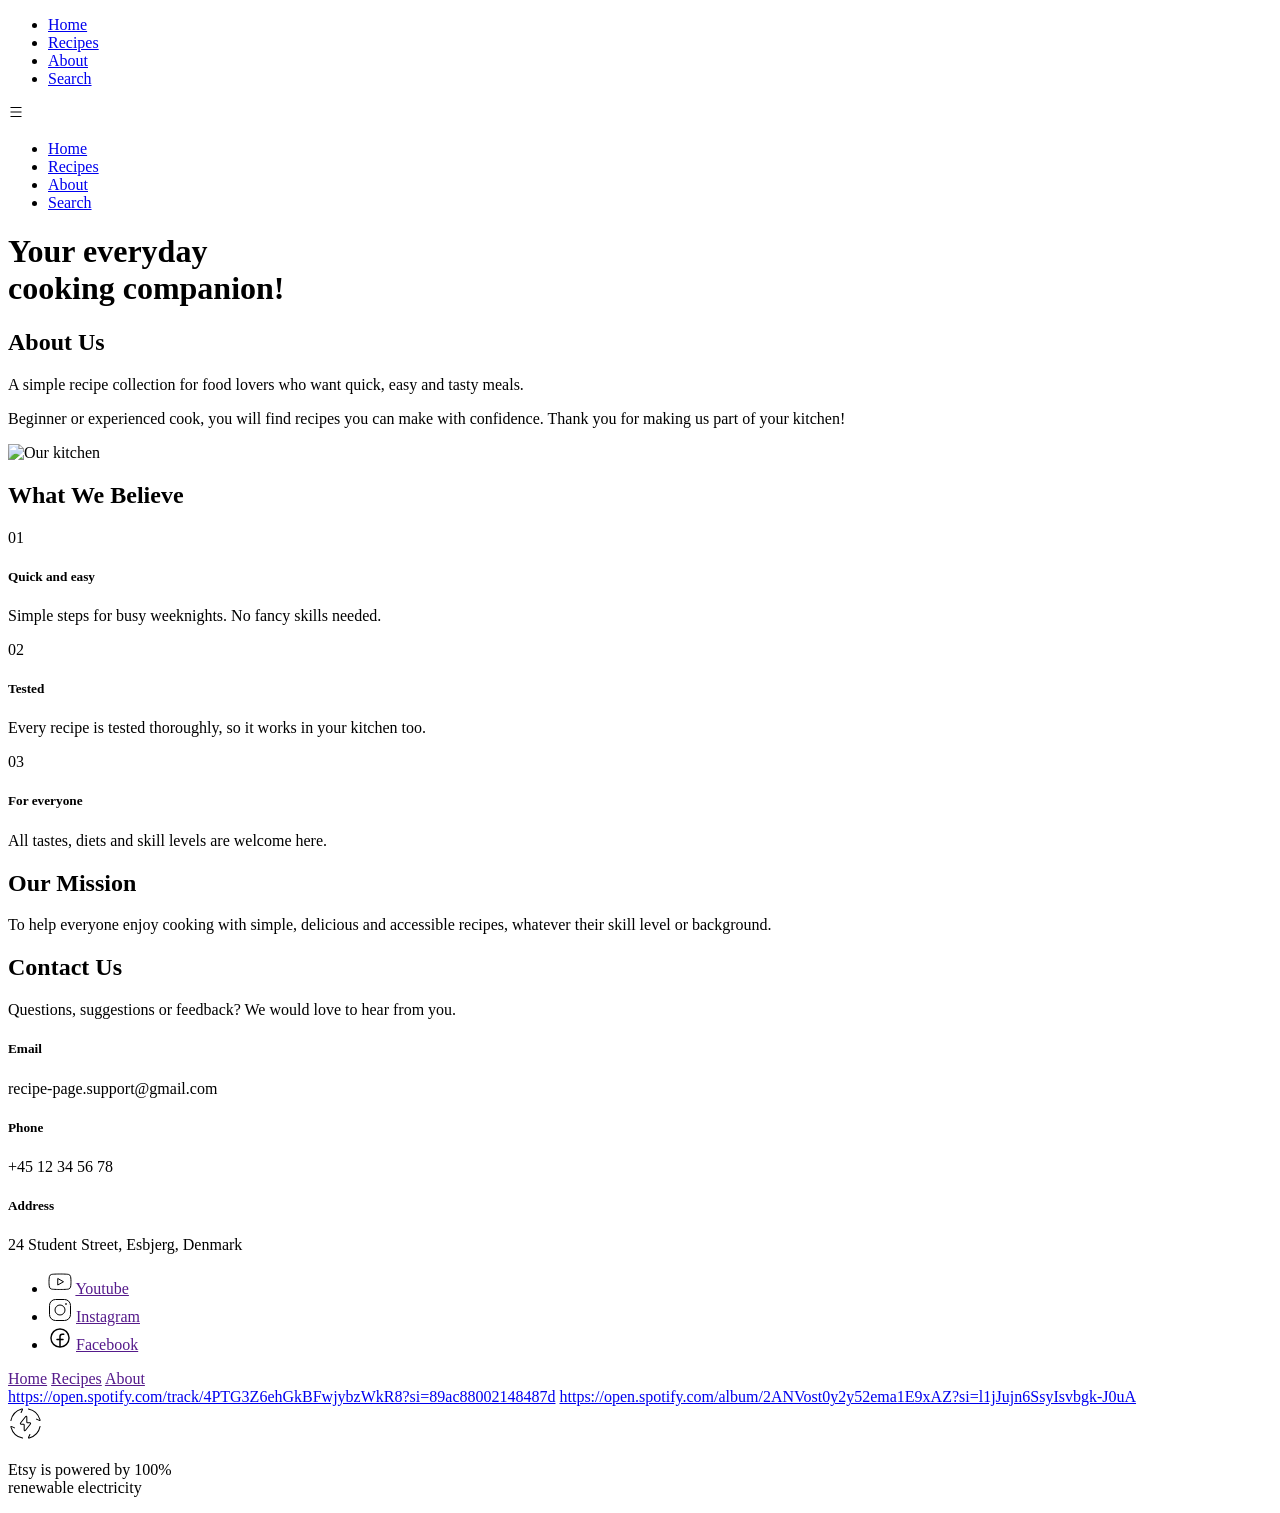
==== aboutpage.html @ 29577fdb "heeeeyy!" ====
<!DOCTYPE html>
<html lang="en">

<head>
    <meta charset="UTF-8">
    <meta name="viewport" content="width=device-width, initial-scale=1.0">
    <title>About Us</title>
    <link rel="stylesheet" href="css/style.css">
</head>

<body>
    <div class="container">

        <!-- Navigation -->
        <nav class="navigation">
            <div class="menu-container">
               <ul>
    <li><a href="index.html">Home</a></li>
    <li><a href="recipepage.html">Recipes</a></li>
    <li><a href="aboutpage.html">About</a></li>
    <li><a href="searchpage.html">Search</a></li>
               </ul>
            </div>

             <!--Navigation mobile-->
            <div class="hamburger_menu">
                <span><svg xmlns="http://www.w3.org/2000/svg" width="1em" height="1em" viewBox="0 0 512 512">
                        <path d="M0 0h512v512H0z" fill="none" />
                        <path fill="currentColor" d="M80 96h352v32H80zm0 144h352v32H80zm0 144h352v32H80z" />
                    </svg>
                </span>
            </div>
        </nav>

        <!--Navigation mobile-->
        <div class="mobile_menu">
            <ul>
                <li><a href="index.html">Home</a></li>
                <li><a href="recipepage.html">Recipes</a></li>
                <li><a href="aboutpage.html">About</a></li>
                <li><a href="searchpage.html">Search</a></li>
            </ul>
        </div>

        <!-- Header area -->
        <header class="header">
            <div class="header_container">
                <h1>Your <span>everyday<br>
                        cooking</span> companion!
                </h1>
            </div>
        </header>

        <!-- About Us area -->
        <section class="about_us">
            <div class="about_us_container">
                <h1>About Us</h1>
                <div class="about_us_content">
                    <div class="about_us_text">
                        <p>A simple recipe collection for food lovers who want quick, easy and tasty meals.</p>
                        <p>Beginner or experienced cook, you will find recipes you can make with confidence. Thank
                            you for making us part of your kitchen!</p>
                    </div>
                    <div class="about_us_image">
                        <img src="http://picsum.photos/600/400" alt="Our kitchen">
                    </div>
                </div>
            </div>
        </section>

        <!-- Values area -->
        <section class="values">
            <div class="values_container">
                <h1>What We Believe</h1>
                <div class="values_content">
                    <div class="values_content_block">
                        <span>01</span>
                        <h5>Quick and easy</h5>
                        <p>Simple steps for busy weeknights. No fancy skills needed.</p>
                    </div>
                    <div class="values_content_block">
                        <span>02</span>
                        <h5>Tested</h5>
                        <p>Every recipe is tested thoroughly, so it works in your kitchen too.</p>
                    </div>
                    <div class="values_content_block">
                        <span>03</span>
                        <h5>For everyone</h5>
                        <p>All tastes, diets and skill levels are welcome here.</p>
                    </div>
                </div>
            </div>
        </section>

        <!-- Mission area -->
        <section class="mission">
            <div class="mission_container">
                <h1>Our Mission</h1>
                <p>To help everyone enjoy cooking with simple, delicious and accessible recipes, whatever their
                    skill level or background.</p>
            </div>
        </section>

        <!-- Contact area -->
        <section class="contact">
            <div class="contact_container">
                <h1>Contact Us</h1>
                <p>Questions, suggestions or feedback? We would love to hear from you.</p>
                <div class="contact_details">
                    <div class="contact_details_block">
                        <h5>Email</h5>
                        <p>recipe-page.support@gmail.com</p>
                    </div>
                    <div class="contact_details_block">
                        <h5>Phone</h5>
                        <p>+45 12 34 56 78</p>
                    </div>
                    <div class="contact_details_block">
                        <h5>Address</h5>
                        <p>24 Student Street, Esbjerg, Denmark</p>
                    </div>
                </div>
            </div>
        </section>

        <!-- Footer Area -->
        <footer class="footer">
            <div class="footer_block">
                <div class="footer_block_left">
                    <ul class="footer_block_left_links">
                        <li>
                            <svg xmlns="http://www.w3.org/2000/svg" width="24" height="24" viewBox="0 0 24 24">
                                <path fill="none" stroke="currentColor" stroke-linejoin="round" stroke-miterlimit="10"
                                    stroke-width="1"
                                    d="M22.54 6.42a2.77 2.77 0 0 0-1.945-1.957C18.88 4 12 4 12 4s-6.88 0-8.595.463A2.77 2.77 0 0 0 1.46 6.42C1 8.148 1 11.75 1 11.75s0 3.602.46 5.33a2.77 2.77 0 0 0 1.945 1.958C5.121 19.5 12 19.5 12 19.5s6.88 0 8.595-.462a2.77 2.77 0 0 0 1.945-1.958c.46-1.726.46-5.33.46-5.33s0-3.602-.46-5.33ZM9.75 15.021V8.48l5.75 3.271z" />
                            </svg>
                            <a href="">Youtube</a>
                        </li>
                        <li>
                            <svg xmlns="http://www.w3.org/2000/svg" width="24" height="24" viewBox="0 0 24 24">
                                <g fill="none" stroke="currentColor" stroke-width="1">
                                    <path stroke-linejoin="round"
                                        d="M18 6.5a.5.5 0 0 1 0-1m0 1a.5.5 0 0 0 0-1M7 12a5 5 0 1 0 10 0a5 5 0 1 0-10 0" />
                                    <path
                                        d="M16.5 1.5h-9a6 6 0 0 0-6 6v9a6 6 0 0 0 6 6h9a6 6 0 0 0 6-6v-9a6 6 0 0 0-6-6Z" />
                                </g>
                            </svg>
                            <a href="">Instagram</a>
                        </li>
                        <li>
                            <svg xmlns="http://www.w3.org/2000/svg" width="24" height="24" viewBox="0 0 256 256">
                                <path fill="currentColor"
                                    d="M128 24a104 104 0 1 0 104 104A104.11 104.11 0 0 0 128 24m8 191.63V152h24a8 8 0 0 0 0-16h-24v-24a16 16 0 0 1 16-16h16a8 8 0 0 0 0-16h-16a32 32 0 0 0-32 32v24H96a8 8 0 0 0 0 16h24v63.63a88 88 0 1 1 16 0" />
                            </svg>
                            <a href="">Facebook</a>
                        </li>
                    </ul>
                </div>
                <div class="footer_block_middle">
                    <a href="">Home</a>
                    <a href="">Recipes</a>
                    <a href="">About</a>
                </div>
                <div class="footer_block_right">
                    <div class="footer_block_right_links">
                        <a
                            href="https://open.spotify.com/track/4PTG3Z6ehGkBFwjybzWkR8?si=89ac88002148487d">https://open.spotify.com/track/4PTG3Z6ehGkBFwjybzWkR8?si=89ac88002148487d</a>
                        <a
                            href="https://open.spotify.com/album/2ANVost0y2y52ema1E9xAZ?si=l1jJujn6SsyIsvbgk-J0uA">https://open.spotify.com/album/2ANVost0y2y52ema1E9xAZ?si=l1jJujn6SsyIsvbgk-J0uA</a>
                    </div>
                    <div class="footer_block_right_bottom">
                        <svg xmlns="http://www.w3.org/2000/svg" width="35" height="35" viewBox="0 0 24 24">
                            <g fill="none" stroke="currentColor" stroke-linecap="round" stroke-width="0.7">
                                <path
                                    d="M2 10c.78-3.816 3.67-6.87 7.406-7.91c.314-.087.47-.131.555-.038c.085.094.022.248-.102.558L9 4.5M14 2c3.816.78 6.87 3.67 7.91 7.406c.087.314.131.47.038.555c-.094.085-.248.022-.558-.102L19.5 9m2.5 5c-.78 3.816-3.67 6.87-7.406 7.91c-.314.087-.47.131-.555.038c-.085-.094-.022-.248.102-.558L15 19.5M10 22c-3.816-.78-6.87-3.67-7.91-7.406c-.087-.314-.131-.47-.038-.555c.094-.085.248-.022.558.102L4.5 15" />
                                <path stroke-linejoin="round"
                                    d="m8.613 11.665l3.499-4.492c.274-.351.787-.132.787.336v3.476c0 .28.2.508.449.508h1.702c.386 0 .592.514.337.842l-3.499 4.492c-.274.351-.787.132-.787-.336v-3.476c0-.28-.2-.508-.449-.508H8.95c-.386 0-.593-.514-.337-.842" />
                            </g>
                        </svg>
                        <p>Etsy is powered by 100% <br>
                            renewable electricity</p>
                    </div>
                </div>
            </div>
        </footer>
        <script src="js/app.js"></script>
    </div>
</body>

</html>
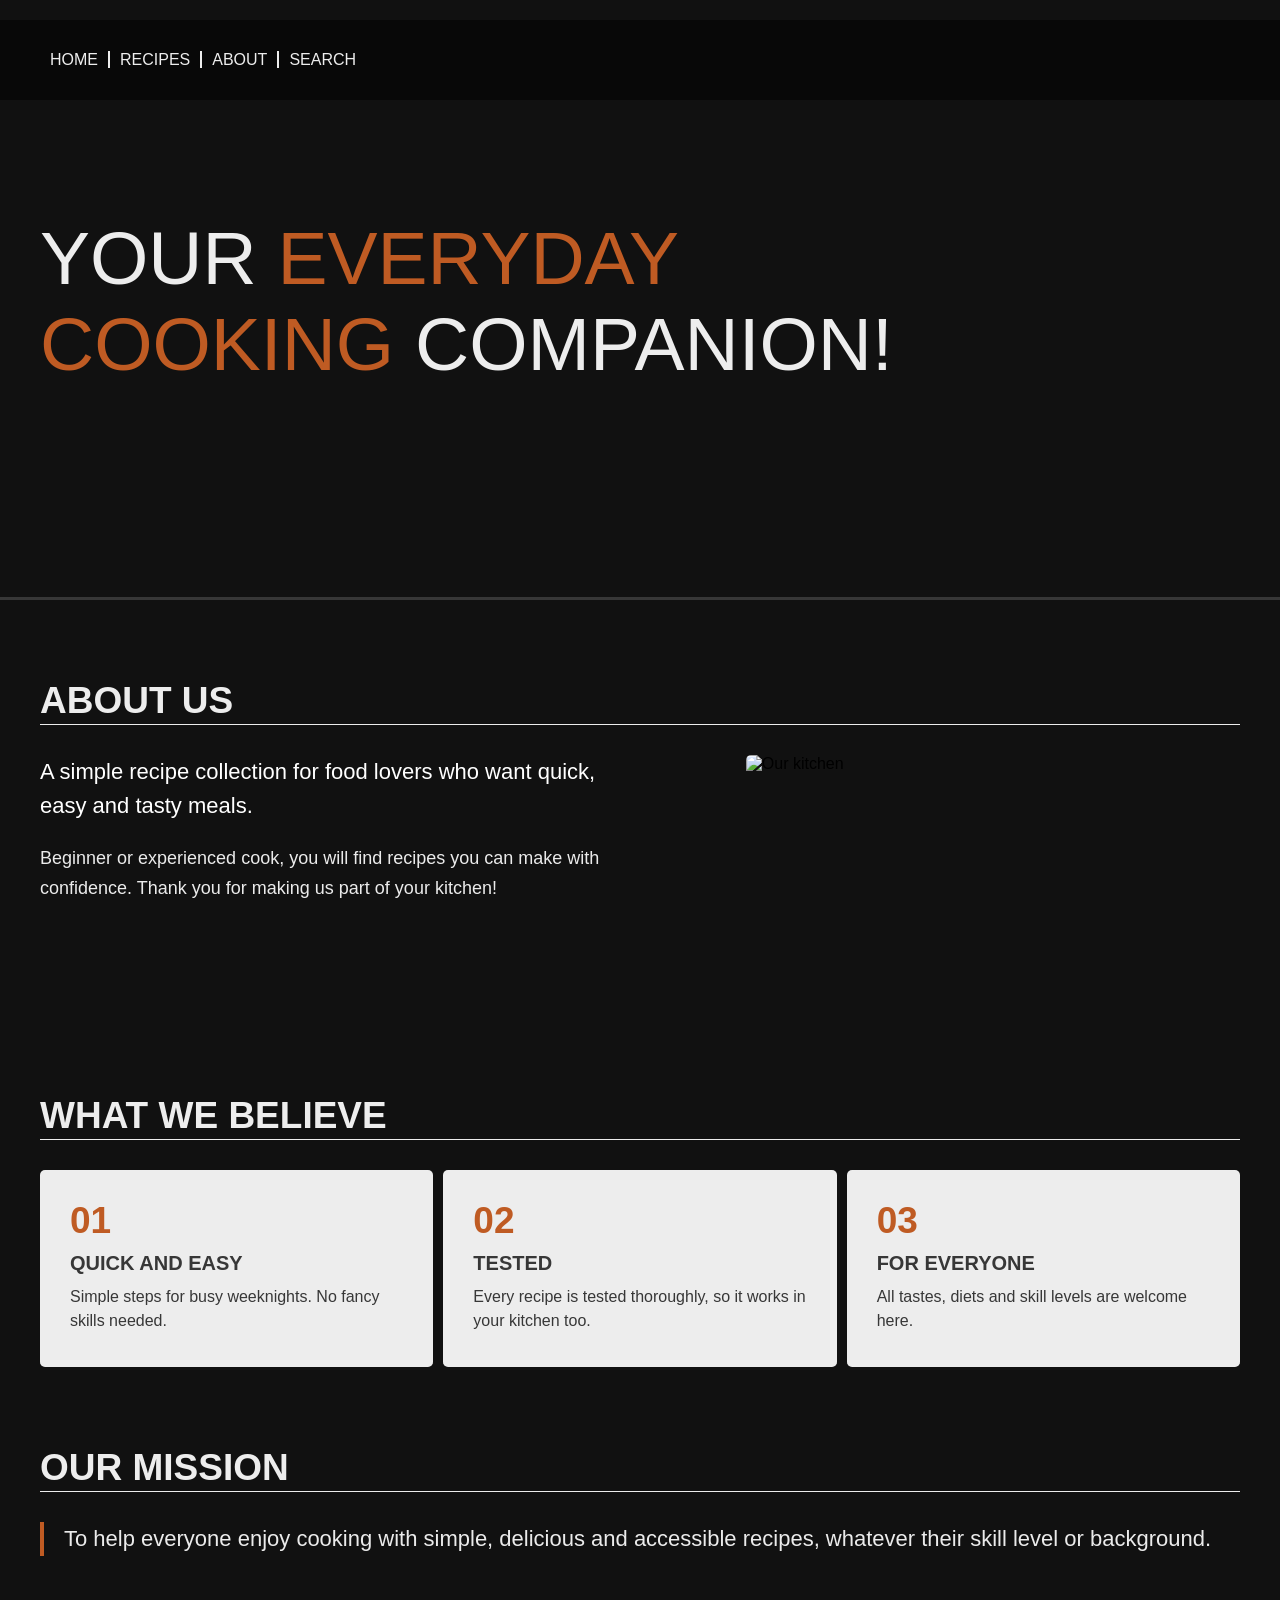
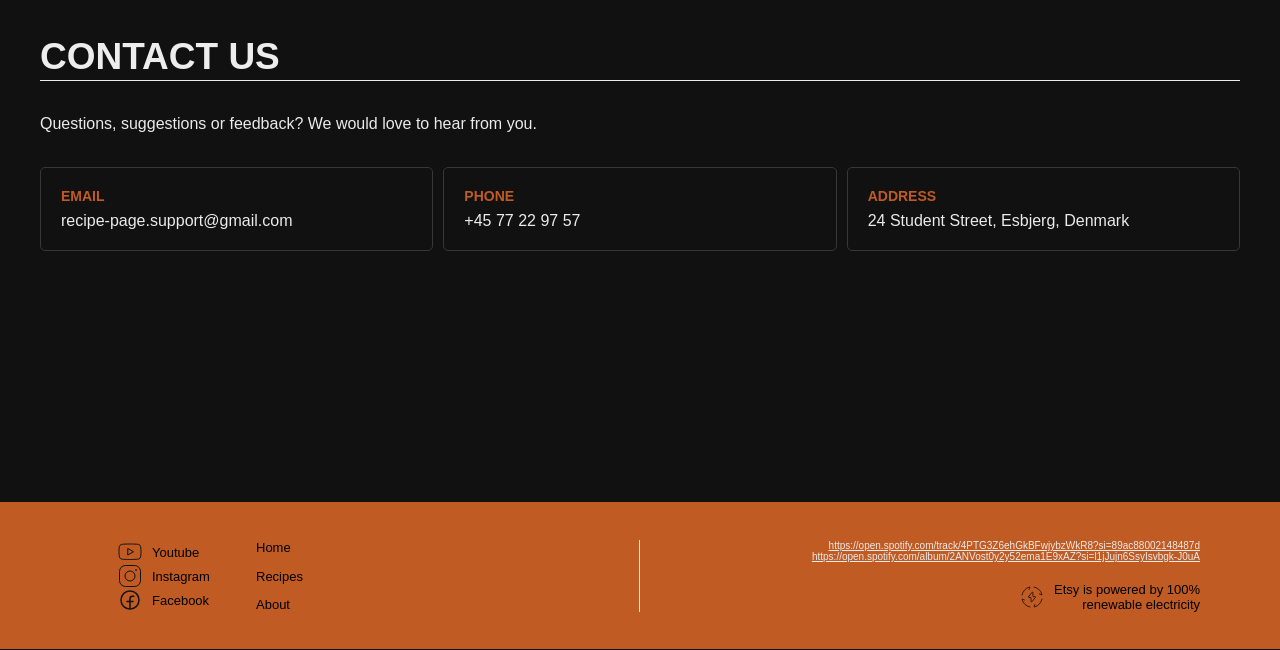
==== commit 9e920dc9: "new" ====
--- a/aboutpage.html
+++ b/aboutpage.html
@@ -113,7 +113,7 @@
                     </div>
                     <div class="contact_details_block">
                         <h5>Phone</h5>
-                        <p>+45 12 34 56 78</p>
+                        <p>+45 77 22 97 57</p>
                     </div>
                     <div class="contact_details_block">
                         <h5>Address</h5>
--- a/css/style.css
+++ b/css/style.css
@@ -0,0 +1,1696 @@
+:root {
+    /* Dimension */
+    --width-full: 100%;
+    --width-12col: 1200px;
+
+
+    /* Grid settings */
+    --grid-gap: 10px;
+    --padding-default: 20px;
+
+    /* Colors */
+    --background-color-navigation: #00000085;
+    --background-color-light: #ededed;
+    --background-color-dark-bg: #111111;
+    --primary-color: #bf5b23;
+    --color-white: #ffffff;
+    --color_black: #373737;
+    --color-light: #ebebeb;
+    --color-grey: #ffffffb3;
+
+    /* Color swatches */
+    --category-seafood: #3e30e2;
+    --category-chicken: #249c8e;
+    --category-meats: #d09189;
+    --category-veg: #298f3f;
+    --category-dessert: #9374eb;
+    --category-misc: #9a951e;
+    --category-pasta: #bf5b23;
+}
+
+* {
+    margin: 0;
+    padding: 0;
+    box-sizing: border-box;
+    /* Makes padding and border part of the total width and height*/
+}
+
+body,
+html {
+    width: var(--width-full);
+    font-family: "Roboto", sans-serif;
+    position: relative;
+    background-color: var(--background-color-dark-bg);
+}
+
+.navigation,
+.hero,
+.image_section,
+.footer {
+    width: var(--width-full);
+}
+
+.todays_recipes,
+.categories,
+.content_area {
+    width: var(--width-12col);
+}
+
+.container {
+    display: grid;
+    grid-template-rows: auto;
+    gap: var(--grid-gap);
+    width: var(--width-full);
+}
+
+.hamburger_menu {
+  display: none;
+}
+
+.mobile_menu {
+  display: none;
+}
+
+.navigation {
+  width: var(--width-full);
+  height: 80px;
+  background-color: var(--background-color-navigation);
+  padding: 20px;
+  display: flex;
+  justify-content: center; 
+  align-items: center; 
+  z-index: 10;
+  position: fixed;
+  top: 20px;
+  left: 0;
+  text-transform: uppercase;
+}
+
+.navigation.fixed {
+position: fixed;
+top: 20px;
+width: 100%;
+z-index: 1000;
+}
+
+.menu-container {
+  width: var(--width-12col);
+}
+
+.menu-container ul {
+  display: flex;
+}
+
+.menu-container ul li {
+  list-style: none;
+}
+
+.menu-container a {
+  color: var(--background-color-light);
+  text-decoration: none;
+  padding: 0 10px;
+  border-right: 2px solid var(--background-color-light);
+}
+
+.menu-container li:last-child a {
+  border: none;
+}
+
+.menu-container a:hover {
+  color: var(--primary-color);
+}
+
+.menu-container a.clicked,
+.mobile_menu a.clicked {
+    color: var(--primary-color);
+}
+
+.hero {
+    background-image: url("http://picsum.photos/300/175");
+    min-height: 680px;
+    height: auto;
+    background-size: cover;
+    background-position: center center;
+    display: flex;
+    justify-content: center;
+    position: relative;
+    color: var(--background-color-light);
+    margin: 0;
+    border-bottom: 3px var(--color_black) solid;
+}
+
+.hero_container {
+    display: grid;
+    grid-template-columns: repeat(12, 1fr);
+    grid-template-rows: auto auto auto;
+    gap: var(--grid-gap);
+    width: var(--width-12col);
+    height: 100%;
+}
+
+.hero_text {
+    grid-column: 1 / 5;
+    grid-row: 1;
+    margin: 200px 0 0 0;
+}
+
+/*Redundant - DRY [Don't Repeat Yourself]*/
+
+.hero_text h1 {
+    padding: 0;
+    margin: 15px 0;
+    font-size: 32px;
+    text-transform: uppercase;
+    font-weight: 400;
+}
+
+.first_text {
+    font-weight: 100;
+}
+
+.second_line {
+    font-weight: 900;
+    font-size: 37px;
+}
+
+.hero_text p {
+    font-size: 12px;
+}
+
+.search_box {
+    grid-column: 2 / 5;
+    grid-row: 2;
+    margin: 60px 0 0 0;
+}
+
+.mdi-light--magnify {
+    position: absolute;
+    width: 20px;
+    height: 20px;
+    --svg: url("data:image/svg+xml,%3Csvg xmlns='http://www.w3.org/2000/svg' viewBox='0 0 24 24'%3E%3Cpath fill='%23000' d='M9.5 4a6.5 6.5 0 0 1 6.5 6.5c0 1.62-.59 3.1-1.57 4.23l5.65 5.65l-.71.71l-5.65-5.65A6.47 6.47 0 0 1 9.5 17A6.5 6.5 0 0 1 3 10.5A6.5 6.5 0 0 1 9.5 4m0 1A5.5 5.5 0 0 0 4 10.5A5.5 5.5 0 0 0 9.5 16a5.5 5.5 0 0 0 5.5-5.5A5.5 5.5 0 0 0 9.5 5'/%3E%3C/svg%3E");
+    background-color: currentColor;
+    -webkit-mask-image: var(--svg);
+    mask-image: var(--svg);
+    -webkit-mask-repeat: no-repeat;
+    mask-repeat: no-repeat;
+    -webkit-mask-size: 100% 100%;
+    mask-size: 100% 100%;
+    margin: 7px 0 0 10px;
+}
+
+.search_input {
+    background-color: transparent;
+    padding: 10px 20px 10px 40px;
+    border: 1px solid var(--background-color-light);
+    border-radius: 5px;
+    outline: none;
+    color: var(--background-color-light);
+    margin: 0 0 10px 0;
+}
+
+.search_input::placeholder {
+    color: var(--background-color-light);
+}
+
+/* Today's Recipe area start */
+.todays_recipes {
+    width: var(--width-12col);
+    height: fit-content;
+    display: grid;
+    grid-template-columns: 1;
+    grid-template-rows: 130px auto;
+    gap: var(--grid-gap);
+    box-sizing: border-box;
+    margin: 0 auto;
+}
+
+.todays_recipes_headline {
+    width: 100%;
+    color: var(--background-color-light);
+    height: 45px;
+    border-bottom: 1px solid var(--background-color-light);
+    margin: 70px 0 0 0;
+    font-size: 37px;
+    text-transform: uppercase;
+    font-weight: 900;
+}
+
+.todays_recipes_content_block_image img {
+    height: 200px;
+    width: 100%;
+    object-fit: cover;
+    background-size: cover;
+    background-position: center;
+    border-radius: 5px 5px 0 0;
+}
+
+.todays_recipes_content {
+    display: grid;
+    grid-template-columns: repeat(4, 1fr);
+    gap: var(--grid-gap);
+    box-sizing: border-box;
+    width: var(--width-12col);
+    margin: 0 auto;
+}
+
+.todays_recipes_content_block {
+    background-color: var(--background-color-light);
+    border-radius: 5px;
+    /* position: relative; */
+}
+
+.todays_recipes_content_block_text {
+    padding: 20px;
+    color: var(--color_black);
+    display: flex;
+    flex-direction: column;
+    justify-content: space-between;
+    flex: 1;
+}
+
+.todays_recipes_content_block_text h5 {
+    font-size: 20px;
+    font-weight: 700;
+    margin: 0 0 10px 0;
+    text-transform: uppercase;
+}
+
+.todays_recipes_content_block_text p {
+    font-size: 16px;
+}
+
+.todays_recipes_content_block_bottom_area {
+    display: flex;
+    justify-content: space-between;
+    margin: 20px 0 0 0;
+}
+
+.todays_recipes_content_block_bottom_area_left {
+    display: flex;
+    flex-direction: column;
+    justify-content: space-between;
+    padding: 0 0 0 10px;
+}
+
+.todays_recipes_content_block_bottom_area_left p {
+    font-size: 12px;
+    font-weight: 300;
+    text-transform: uppercase;
+}
+
+.todays_recipes_content_block_bottom_area_left p:last-child {
+    font-weight: 800;
+}
+
+.todays_recipes_content_block_bottom_area_right_button button {
+    background-color: var(--color_black);
+    border: 1px solid var(--color-grey);
+    border-radius: 5px;
+    font-size: 14px;
+    font-weight: 700;
+    padding: 6px 12px;
+}
+
+.todays_recipes_content_block_bottom_area_right_button button a {
+    color: var(--color-white);
+    text-decoration: none;
+    text-transform: uppercase;
+    font-size: 12px;
+    font-weight: 400;
+}
+
+/* Category Selection Area */
+.category_selection {
+    width: var(--width-12col);
+    height: fit-content;
+    display: grid;
+    grid-template-columns: 1;
+    grid-template-rows: 130px auto;
+    gap: var(--grid-gap);
+    box-sizing: border-box;
+    margin: 0 auto;
+}
+
+.category_selection_headline {
+    width: 100%;
+    color: var(--background-color-light);
+    height: 45px;
+    border-bottom: 1px solid var(--background-color-light);
+    margin: 70px 0 0 0;
+    font-size: 37px;
+    text-transform: uppercase;
+    font-weight: 900;
+}
+
+.category_selection_content {
+    display: flex;
+    height: fit-content;
+    width: var(--width-12col);
+    justify-content: space-evenly;
+    align-items: center;
+    background-color: var(--background-color-light);
+    border-radius: 5px;
+    text-align: center;
+}
+
+.category_selection_content_block {
+    display: flex;
+    flex-direction: column;
+    justify-content: center;
+    align-items: center;
+    margin: 14.5px 0 14.5px 0;
+}
+
+.category_selection_content_block h4 {
+    text-transform: uppercase;
+    font-size: 16px;
+    padding-top: 5px;
+}
+
+/* Data-Category Colors Start */
+div[data-category="seafood"],
+.serp_item h3[data-category="seafood"] {
+    border-left: 1px solid var(--category-seafood);
+}
+
+p[data-category="seafood"],
+span[data-category="seafood"] {
+    color: var(--category-seafood);
+}
+
+h3[data-category="seafood"] {
+    color: var(--category-seafood);
+}
+
+div[data-category="chicken"],
+.serp_item h3[data-category="chicken"] {
+    border-left: 1px solid var(--category-chicken);
+}
+
+p[data-category="chicken"],
+span[data-category="chicken"] {
+    color: var(--category-chicken);
+}
+
+div[data-category="dessert"] {
+    border-left: 1px solid var(--category-dessert);
+}
+
+p[data-category="dessert"] {
+    color: var(--category-dessert);
+}
+
+div[data-category="beef/pork"] {
+    border-left: 1px solid var(--category-meats);
+}
+
+p[data-category="beef/pork"] {
+    color: var(--category-meats);
+}
+
+div[data-category="vegetarian-section"] {
+    color: var(--category-veg);
+}
+
+div[data-category="seafood-section"] {
+    color: var(--category-seafood);
+}
+
+div[data-category="pastas-section"] {
+    color: var(--category-pasta);
+}
+
+div[data-category="chicken-section"] {
+    color: var(--category-chicken);
+}
+
+div[data-category="snacks-section"] {
+    color: var(--category-misc);
+}
+
+div[data-category="beef/pork-section"] {
+    color: var(--category-meats);
+}
+
+div[data-category="dessert-section"] {
+    color: var(--category-dessert);
+}
+
+/* Data-Category Colors End */
+
+.image_section {
+    background-image: url("http://picsum.photos/300/175");
+    min-height: 600px;
+    height: auto;
+    background-size: cover;
+    background-position: center center;
+    display: flex;
+    justify-content: flex-end;
+    position: relative;
+    align-items: center;
+    margin: 168px auto 97px auto;
+    padding: 0 100px 0 0;
+    clip-path: polygon(0 0, 100% 20%, 100% 100%, 0% 100%);
+}
+
+.image_container {
+    background-color: var(--background-color-light);
+    width: 350px;
+    height: 190px;
+    border-radius: 5px;
+}
+
+.image_container_text h5 {
+    justify-content: space-between;
+    padding: 30px 30px 11px 30px;
+    font-size: 16px;
+    font-weight: 700;
+    color: var(--color_black);
+}
+
+.image_container_text h3 {
+    justify-content: space-between;
+    padding: 0 30px;
+    font-size: 22px;
+    font-weight: 700;
+    text-transform: uppercase;
+    color: var(--primary-color);
+}
+
+.image_container_text p {
+    justify-content: space-between;
+    padding: 14px 30px 0 30px;
+    font-size: 16px;
+    font-weight: 400;
+    color: var(--color_black);
+}
+
+.content_area {
+    width: var(--width-12col);
+    height: fit-content;
+    display: grid;
+    grid-template-columns: 1;
+    grid-template-rows: 130px auto;
+    gap: var(--grid-gap);
+    box-sizing: border-box;
+    margin: 0 auto;
+}
+
+.content_area_img img {
+    object-fit: cover;
+    display: block;
+}
+
+.content_area_headline {
+    width: var(--width-12col);
+    color: var(--background-color-light);
+    height: 45px;
+    border-bottom: 1px solid var(--background-color-light);
+    margin: 70px 0 0 0;
+    font-size: 37px;
+    text-transform: uppercase;
+    font-weight: 900;
+}
+
+.content_area_blocks {
+    display: flex;
+    width: 100%;
+    flex-wrap: wrap;
+}
+
+.content_area_block {
+    display: flex;
+    justify-content: center;
+    flex-direction: column;
+    background-color: var(--background-color-light);
+    height: 380px;
+    width: 50%;
+}
+
+.content_area_text {
+    padding: 70px;
+}
+
+.content_area_text h5 {
+    border-left: 1px var(--primary-color);
+    font-size: 16px;
+    font-weight: 700;
+    margin-bottom: 11px;
+}
+
+.content_area_text p {
+    font-size: 14px;
+    font-weight: 200px;
+    line-height: 20px;
+    margin-bottom: 11px;
+    line-break: strict;
+}
+
+.content_area_text h2 {
+    font-size: 22px;
+    font-weight: 900px;
+    margin-bottom: 14px;
+    text-transform: uppercase;
+    color: var(--primary-color);
+}
+
+.content_area_button button {
+    background-color: var(--color_black);
+    border: 1px solid var(--color-grey);
+    border-radius: 5px;
+    font-size: 14px;
+    font-weight: 700;
+    padding: 6px 12px;
+    margin-top: 10px;
+}
+
+.content_area_button button a {
+    color: var(--color-white);
+    text-decoration: none;
+    text-transform: uppercase;
+    font-size: 12px;
+    font-weight: 400;
+}
+
+.footer {
+    height: 147px;
+    width: 100%;
+    background-color: var(--primary-color);
+    margin-top: 241px;
+}
+
+.footer_block {
+    display: grid;
+    grid-template-columns: 20% 30% 50%;
+}
+
+.footer_block_left {
+    font-size: 13px;
+    margin: 38px;
+    padding: 0 0 0 80px;
+}
+
+.footer_block_left_links {
+    display: flex;
+    flex-direction: column;
+}
+
+.footer_block_left_links li {
+    display: flex;
+    align-items: center;
+    list-style-type: none;
+}
+
+.footer_block_left svg {
+    height: 24px;
+    width: 24px;
+    color: var(--background-color-dark-bg);
+}
+
+.footer_block_left_links li a {
+    font-size: 13px;
+    padding-left: 10px;
+    text-decoration: none;
+    color: var(--color_dark);
+}
+
+.footer_block_middle {
+    display: flex;
+    flex-direction: column;
+    justify-content: space-between;
+    margin-top: 38px;
+    height: 72px;
+    border-right: 1px solid var(--color-light);
+}
+
+.footer_block_middle a {
+    font-size: 13px;
+    text-decoration: none;
+    color: var(--color_dark);
+}
+
+.footer_block_right {
+    display: flex;
+    flex-direction: column;
+    align-items: flex-end;
+    padding: 38px 80px 0 0;
+}
+
+.footer_block_right_links {
+    display: flex;
+    flex-direction: column;
+    align-items: flex-end;
+}
+
+.footer_block_right_links a {
+    color: var(--color-light);
+    font-size: 10px;
+}
+
+.footer_block_right_bottom svg {
+    height: 24px;
+    width: 24px;
+    margin-right: 10px;
+}
+
+.footer_block_right_bottom {
+    color: var(--color_dark);
+    font-size: 13px;
+    display: flex;
+    flex-direction: row;
+    margin-top: 20px;
+    align-items: center;
+    text-align: right;
+}
+
+/* Recipe Page */
+.recipe_hero {
+    background-color: var(--background-color-dark-bg);
+    min-height: 600px;
+    height: auto;
+    background-size: cover;
+    background-position: center center;
+    display: flex;
+    justify-content: center;
+    position: relative;
+    color: var(--background-color-light);
+    margin: 0;
+}
+
+.recipe_hero_container {
+    display: grid;
+    grid-template-columns: repeat(12, 1fr);
+    grid-template-rows: auto auto auto;
+    gap: var(--grid-gap);
+    width: var(--width-12col);
+    height: 100%;
+}
+
+.recipe_hero_text {
+    grid-column: 1 / span 4;
+    grid-row: 1;
+    margin: 200px 0 0 0;
+}
+
+.recipe_hero_text p {
+    color: var(--primary-color);
+}
+
+.recipe_hero_text h1 {
+    padding: 0;
+    margin: 15px 0 15px 0;
+    font-size: 32px;
+    text-transform: uppercase;
+    font-weight: 400;
+}
+
+.recipe_hero_text h1 span {
+    font-weight: 900;
+    font-size: 37px;
+}
+
+.recipe_hero_container_tags {
+    display: flex;
+    justify-content: space-between;
+    grid-column: 1 / span 6;
+    grid-row: 2;
+    height: 24px;
+    margin-top: 67px;
+}
+
+.duration,
+.calories,
+.skill_level {
+    display: flex;
+    flex-direction: row;
+    align-items: center;
+    font-size: 16px;
+    color: var(--color-light);
+}
+
+.recipe_hero_container_tags svg {
+    height: 24px;
+    width: 24px;
+    color: var(--primary-color);
+    margin-right: 10px;
+}
+
+.recipe_hero_container_image {
+    width: 461px;
+    height: 446px;
+    grid-column: 9 / span 13;
+    grid-row: 1 / span 3;
+    margin-top: 200px;
+    margin-left: 20px;
+}
+
+.recipe_hero_container .recipe_hero_container_image img {
+    width: 461px;
+    height: 446px;
+    max-width: none;
+    object-fit: cover;
+    display: block;
+}
+
+.recipe_hero_container_ingredients {
+    display: grid;
+    grid-template-columns: repeat(2, 1fr);
+    grid-column: 1 / span 7;
+    grid-row: 3;
+    font-size: 14px;
+    color: var(--color-light);
+    line-height: 24px;
+}
+
+.recipe_hero_container_ingredients p {
+    font-size: 14px;
+    font-weight: 600;
+    text-transform: uppercase;
+    margin: 50px 0 10px 0;
+}
+
+.left_list {
+    padding-left: 15px;
+    display: flex;
+    flex-direction: column;
+    grid-column: 1 / span 3;
+    margin-right: 40px;
+}
+
+.right_list {
+    display: flex;
+    flex-direction: column;
+    grid-column: 4 / span 7;
+    margin-left: 15px;
+}
+
+.recipe_hero_container_buttons {
+    grid-row: 4;
+    grid-column: 1 / span 3;
+    margin-top: 30px;
+    height: 35px;
+    display: flex;
+}
+
+.print {
+    color: var(--color-light);
+    background-color: transparent;
+    border-radius: 5px;
+    font-size: 16px;
+    border-color: var(--color-light);
+    border-style: solid;
+    align-items: center;
+    display: flex;
+    justify-content: center;
+    padding: 10px 10px;
+    transition: 0.2s;
+}
+
+.fav {
+    color: var(--color-light);
+    background-color: transparent;
+    border-radius: 5px;
+    font-size: 16px;
+    margin-left: 10px;
+    border-color: var(--color-light);
+    border-style: solid;
+    align-items: center;
+    display: flex;
+    justify-content: center;
+    padding: 10px 10px;
+    transition: 0.2s;
+}
+
+.print:hover,
+.fav:hover {
+    color: var(--primary-color);
+}
+
+.recipe_hero_container_buttons svg {
+    height: 28px;
+    width: 28px;
+}
+
+.recipe_instructions {
+    width: var(--width-12col);
+    height: fit-content;
+    display: grid;
+    grid-template-rows: 130px auto;
+    gap: var(--grid-gap);
+    box-sizing: border-box;
+    margin: 0 auto;
+}
+
+.recipe_instructions_headline {
+    width: 100%;
+    color: var(--background-color-light);
+    height: 45px;
+    border-bottom: 1px solid var(--background-color-light);
+    margin: 70px 0 0 0;
+    font-size: 37px;
+    text-transform: uppercase;
+    font-weight: 900;
+}
+
+.recipe_instructions_content {
+    display: grid;
+    grid-template-columns: 65% 10% 25%;
+    margin-top: 20px;
+}
+
+.recipe_instructions_steps {
+    color: var(--color-light);
+    font-size: 14px;
+    line-height: 26px;
+    margin-left: 15px;
+}
+
+.recipe_instructions_steps li {
+    padding-bottom: 26px;
+}
+
+.recipe_instructions_images {
+    height: 264px;
+    width: 272px;
+    display: flex;
+    flex-direction: column;
+    grid-column: 3;
+}
+
+.recipe_instructions_images img {
+    padding-bottom: 30px;
+}
+
+/* Instructions (Bonus) section */
+.bonus {
+    width: var(--width-12col);
+    margin: 0 auto;
+    display: grid;
+    grid-template-columns: repeat(12, 1fr);
+    column-gap: 0;
+    row-gap: 30px;
+}
+
+.bonus_headline {
+    margin-top: 70px;
+    height: 45px;
+    color: var(--background-color-light);
+    border-bottom: 1px solid var(--background-color-light);
+    font-size: 37px;
+    font-weight: 900;
+    text-transform: uppercase;
+}
+
+.bonus_headline_left {
+    grid-column: 1 / span 8;
+    grid-row: 1;
+}
+
+.bonus_headline_right {
+    grid-column: 9 / span 4;
+    grid-row: 1;
+}
+
+.bonus_steps {
+    grid-column: 1 / span 6;
+    grid-row: 2;
+}
+
+.bonus_ingredients {
+    grid-column: 9 / span 4;
+    grid-row: 2;
+}
+
+.bonus_step {
+    display: flex;
+    gap: 30px;
+    margin-bottom: 26px;
+}
+
+.bonus_step_label {
+    flex-shrink: 0;
+    writing-mode: vertical-rl;
+    transform: rotate(180deg);
+    color: var(--primary-color);
+    font-size: 12px;
+    font-weight: 700;
+    text-transform: uppercase;
+}
+
+.bonus_step p {
+    color: var(--color-light);
+    font-size: 14px;
+    line-height: 26px;
+}
+
+.bonus_ingredients ul {
+    list-style: none;
+}
+
+.bonus_ingredients li {
+    color: var(--color-light);
+    font-size: 14px;
+    line-height: 24px;
+}
+
+@media (width <=600px) {
+    .bonus {
+        width: 100%;
+        padding: 0 15px;
+        grid-template-columns: 1fr;
+        row-gap: 20px;
+    }
+
+    .bonus_headline {
+        margin-top: 40px;
+        font-size: 30px;
+    }
+
+    .bonus_headline_left,
+    .bonus_headline_right,
+    .bonus_steps,
+    .bonus_ingredients {
+        grid-column: 1;
+        grid-row: auto;
+    }
+}
+
+/* About Page */
+.header {
+    background-image: url("http://picsum.photos/300/175");
+    min-height: 600px;
+    height: auto;
+    background-size: cover;
+    background-position: center center;
+    display: flex;
+    justify-content: center;
+    position: relative;
+    color: var(--background-color-light);
+    margin: 0;
+    border-bottom: 3px var(--color_black) solid;
+}
+
+.header_container {
+    width: var(--width-12col);
+    height: 100%;
+    margin: 200px 0 0 0;
+    text-align: left;
+}
+
+.header_container h1 {
+    padding: 0;
+    margin: 15px 0;
+    font-size: 75px;
+    text-transform: uppercase;
+    font-weight: 100;
+}
+
+.header_container span {
+    color: var(--primary-color);
+}
+
+.about_us,
+.values,
+.mission,
+.contact {
+    width: var(--width-12col);
+    margin: 0 auto;
+}
+
+.about_us_container h1,
+.values_container h1,
+.mission_container h1,
+.contact_container h1 {
+    width: 100%;
+    height: 45px;
+    margin: 70px 0 0 0;
+    color: var(--background-color-light);
+    border-bottom: 1px solid var(--background-color-light);
+    font-size: 37px;
+    font-weight: 900;
+    text-transform: uppercase;
+}
+
+.about_us_content,
+.values_content,
+.contact_details {
+    display: grid;
+    gap: var(--grid-gap);
+    margin-top: 30px;
+}
+
+/* About us */
+.about_us_content {
+    grid-template-columns: repeat(12, 1fr);
+}
+
+.about_us_text {
+    grid-column: 1 / span 6;
+}
+
+.about_us_text p {
+    color: var(--color-light);
+    font-size: 18px;
+    line-height: 30px;
+    margin-bottom: 20px;
+}
+
+.about_us_text p:first-child {
+    color: var(--color-white);
+    font-size: 22px;
+    line-height: 34px;
+}
+
+.about_us_image {
+    grid-column: 8 / span 5;
+    overflow: hidden;
+    border-radius: 5px;
+}
+
+.about_us_image img {
+    width: 100%;
+    height: 100%;
+    min-height: 260px;
+    object-fit: cover;
+    display: block;
+}
+
+
+/* Values */
+.values_content {
+    grid-template-columns: repeat(3, 1fr);
+}
+
+.values_content_block {
+    padding: 30px;
+    background-color: var(--background-color-light);
+    border-radius: 5px;
+    border-bottom: 4px solid var(--background-color-light);
+    transition: 0.3s;
+}
+
+
+
+.values_content_block span {
+    display: block;
+    color: var(--primary-color);
+    font-size: 37px;
+    font-weight: 900;
+    margin-bottom: 10px;
+}
+
+.values_content_block h5 {
+    color: var(--color_black);
+    font-size: 20px;
+    font-weight: 700;
+    text-transform: uppercase;
+    margin-bottom: 10px;
+}
+
+.values_content_block p {
+    color: var(--color_black);
+    font-size: 16px;
+    line-height: 24px;
+}
+
+/* Mission */
+.mission_container p {
+    margin: 30px 0 0 0;
+    padding-left: 20px;
+    border-left: 4px solid var(--primary-color);
+    color: var(--color-light);
+    font-size: 22px;
+    font-weight: 300;
+    line-height: 34px;
+}
+
+/* Contact */
+.contact_container > p {
+    margin: 30px 0 0 0;
+    color: var(--color-light);
+    font-size: 16px;
+    line-height: 26px;
+}
+
+.contact_details {
+    grid-template-columns: repeat(3, 1fr);
+}
+
+.contact_details_block {
+    padding: 20px;
+    border: 1px solid var(--color_black);
+    border-radius: 5px;
+   
+}
+
+.contact_details_block:hover {
+    border-color: var(--primary-color);
+}
+
+.contact_details_block h5 {
+    color: var(--primary-color);
+    font-size: 14px;
+    font-weight: 700;
+    text-transform: uppercase;
+    margin-bottom: 8px;
+}
+
+.contact_details_block p {
+    color: var(--color-light);
+    font-size: 16px;
+}
+
+/* Current page link in the menu */
+.menu-container a.clicked {
+    color: var(--primary-color);
+}
+
+/* Search Page */
+.hero_searchpage {
+    display: grid;
+    grid-template-columns: repeat(12, 1fr);
+    grid-template-rows: auto auto auto;
+    gap: var(--grid-gap);
+    width: var(--width-12col);
+    height: 100%;
+    margin: 0 auto;
+}
+
+.search_box_searchpage {
+    grid-column: 1 / span 4;
+    grid-row: 2;
+    margin: 150px 0 0 0;
+}
+
+.search_box_searchpage p {
+    color: var(--background-color-light);
+}
+
+.search_input {
+    background-color: transparent;
+    padding: 10px 20px 10px 40px;
+    border: 1px solid var(--background-color-light);
+    border-radius: 5px;
+    outline: none;
+    color: var(--background-color-light);
+    margin: 0 0 10px 0;
+}
+
+.search_input::placeholder {
+    color: var(--background-color-light);
+}
+
+.fullsearch_headline {
+    width: 100%;
+    color: var(--background-color-light);
+    margin: 0 0 15px 0;
+    font-size: 24px;
+    text-transform: uppercase;
+    font-weight: 600;
+}
+
+.filter_category_checkbox {
+    background-color: var(--background-color-dark-bg);
+    background: linear-gradient(90deg, #d9d9d910, #D9D9D900);
+    grid-column: 6 / span 7;
+    grid-row: 2;
+    padding: 30px 40px 10px 40px;
+    display: flex;
+    flex-wrap: wrap;
+    height: 240px;
+    border-radius: 5px;
+    margin: 150px 0 56px 0;
+}
+
+.filter_category_checkbox h3 {
+    width: 100%;
+    font-size: 24px;
+    font-weight: 400;
+    color: var(--background-color-light);
+}
+
+.filter_category_checkbox label {
+    display: flex;
+    align-items: center;
+    margin: 0 0;
+    color: var(--background-color-light);
+    font-size: 16px;
+    font-weight: 300;
+    width: 50%;
+    height: 20px;
+}
+
+.filter_category_checkbox input[type="radio"] {
+    margin-right: 10px;
+    height: 22px;
+    width: 22px;
+}
+
+.filter_category_checkbox input:checked {
+    border: 2px solid var(--primary-color);
+}
+
+.filter_category_checkbox input[type="radio"]#chicken {
+    accent-color: var(--category-chicken);
+}
+
+.filter_category_checkbox input[type="radio"]#veg {
+    accent-color: var(--category-veg);
+}
+
+.filter_category_checkbox input[type="radio"]#seafood {
+    accent-color: var(--category-seafood);
+}
+
+.filter_category_checkbox input[type="radio"]#pasta {
+    accent-color: var(--category-pasta);
+}
+
+.filter_category_checkbox input[type="radio"]#dessert {
+    accent-color: var(--category-dessert);
+}
+
+.filter_category_checkbox input[type="radio"]#meat {
+    accent-color: var(--category-meats);
+}
+
+.filter_category_checkbox input[type="radio"]#snacks {
+    accent-color: var(--category-misc);
+}
+
+.serp {
+    width: var(--width-full);
+    border-top: 1px solid var(--color_black);
+    margin: 70px 0 0 0;
+}
+
+.serp_container {
+    width: var(--width-12col);
+    margin: 0 auto;
+}
+
+.serp_item {
+    margin: 56px 80px;
+    border-bottom: 1px solid var(--color_black);
+}
+
+.serp_item h3 {
+    color: var(--color-light);
+    font-size: 16px;
+    font-weight: 400;
+    margin-bottom: 11px;
+    padding: 0 0 0 10px;
+}
+
+.serp_item h2 {
+    color: var(--primary-color);
+    font-size: 22px;
+    font-weight: 600;
+    text-transform: uppercase;
+    margin-bottom: 14px;
+}
+
+.serp_item p {
+    color: var(--color-light);
+    font-size: 16px;
+    font-weight: 300;
+    margin-bottom: 46px;
+}
+
+/* Mobile Version */
+@media (width <=600px) {
+
+    :root {
+        --width-12col: 100%;
+    }
+
+    .container {
+        width: 100% !important;
+    }
+
+    .todays_recipes,
+    .categories,
+    .content_area,
+    .menu_container,
+    .hero_container,
+    .category_selection,
+    .category_selection_content {
+        width: 100% !important;
+        padding-left: 15px;
+        padding-right: 15px;
+    }
+
+    .hamburger_menu {
+    display: block;
+    font-size: 24px;
+    color: var(--color-light);
+    margin-left: auto;
+}
+
+  .menu-container{
+    display: none;
+  }
+
+  .mobile_menu {
+    display: block;
+    position: absolute;
+    top: 80px;
+    right: 0;
+    width: 180px;
+    height: auto;
+    background-color: var(--color-dark);
+    opacity: 0;
+    z-index: 1000;
+    visibility: hidden;
+    transform: translateY(-10px);
+    transition: 0.2s ease;
+}
+
+  .mobile_menu.open {
+    transform: translateY(0);
+    visibility: visible;
+    opacity: 1;
+}
+
+  .mobile_menu ul{
+    padding: 0;
+  }
+
+  .mobile_menu ul li{
+    list-style: none;
+    padding: 15px;
+  }
+
+  .mobile_menu ul li a{
+    text-decoration: none;
+    color: var(--color-light);
+    text-transform: uppercase;
+    font-weight: 700;
+    padding: 12px;
+  }
+
+    .hero_container {
+        grid-template-columns: 1fr;
+        gap: 20px;
+        flex-direction: column;
+        display: flex;
+    }
+
+    .search_box {
+        margin: 0;
+        width: 100%;
+    }
+
+    .todays_recipes_content {
+        grid-template-columns: 1fr;
+        padding: 0;
+    }
+
+    .todays_recipes_headline {
+        font-size: 30px;
+        text-align: left;
+    }
+
+    .category_selection_headline {
+        font-size: 30px;
+        text-align: left;
+    }
+
+    .category_selection_content {
+       margin-top: 20px;
+        flex-wrap: wrap;
+       justify-content: flex-start;
+    }
+
+    .category_selection_content_block {
+        width: 30%;
+    }
+
+    .image_section {
+        display: none;
+    }
+
+    
+
+    .content_area_blocks {
+        flex-direction: column;
+    }
+
+    .content_area_block {
+        width: 100%;
+        height: auto;
+    }
+
+    .content_area_text {
+        padding: 30px;
+    }
+
+    .content_area_headline {
+        font-size: 24px;
+        margin-top: 40px;
+    }
+
+    .content_area_text img {
+        width: 100%;
+        height: auto;
+    }
+
+    .content_area img {
+        display: none;
+    }
+
+    .footer {
+        display: none;
+    }
+
+    .recipe_hero_container {
+        display: grid;
+        grid-template-columns: repeat(2, 1fr);
+        grid-template-rows: auto;
+        width: var(--width-2col);
+        padding: 0 15px;
+    }
+
+    .recipe_hero_text {
+        grid-column: 1 / span 2;
+        grid-row: 1;
+        margin: 90px 20px 0 0;
+    }
+
+    .recipe_hero_text h1 {
+        padding: 0;
+        margin: 15px 0 10px 0;
+        font-size: 22px;
+    }
+
+    .recipe_hero_text h1 span {
+        font-weight: 600;
+        font-size: 22px;
+    }
+
+    .hero_searchpage {
+        display: flex;
+        flex-direction: column;
+        width: 100% !important;
+        height: auto;
+        padding: 15px;
+        box-sizing: border-box;
+    }
+
+    .search_box_searchpage {
+        margin: 80px 0 20px 0;
+        width: 100%;
+    }
+
+    .search_input {
+        box-sizing: border-box;
+    }
+
+    .fullsearch_headline {
+        width: 100%;
+        margin: 10px 0;
+        font-size: 30px;
+        padding: 0;
+    }
+
+    .filter_category_checkbox {
+        width: 100%;
+        height: auto;
+        padding: 20px;
+        margin: 0 0 30px 0;
+        display: flex;
+        flex-wrap: wrap;
+        box-sizing: border-box;
+    }
+
+    .filter_category_checkbox h3 {
+        font-size: 18px;
+        width: 100%;
+        margin-bottom: 15px;
+    }
+
+    .filter_category_checkbox label {
+        width: 50%;
+        font-size: 14px;
+        margin-bottom: 10px;
+        display: flex;
+        align-items: center;
+    }
+
+    .serp {
+        margin-top: 20px;
+    }
+
+    .serp_container {
+        width: 100% !important;
+    }
+
+    .serp_item {
+        margin: 20px 0;
+        padding: 0 15px;
+    }
+
+    .serp_item h2 {
+        font-size: 18px;
+    }
+
+    .serp_item p {
+        font-size: 14px;
+        margin-bottom: 20px;
+    }
+
+    .recipe_hero_container {
+        display: flex;
+        flex-direction: column;
+        width: 100% !important;
+        padding: 15px;
+        box-sizing: border-box;
+        height: auto;
+    }
+
+    .recipe_hero_text {
+        margin: 80px 0 20px 0;
+        width: 100%;
+    }
+
+    .recipe_hero_text h1 {
+        font-size: 28px;
+    }
+
+    .recipe_hero_text h1 span {
+        font-size: 32px;
+    }
+
+    .recipe_hero_container_image {
+        display: none;
+    }
+
+    .recipe_hero_container_tags {
+        margin-top: 10px;
+        height: auto;
+        flex-wrap: wrap;
+        justify-content: flex-start;
+        gap: 20px;
+    }
+
+    .recipe_hero_container_ingredients {
+        display: flex;
+        flex-direction: column;
+        width: 100%;
+        padding-left: 20px;
+        padding-right: 20px;
+        box-sizing: border-box;
+    }
+
+    .left_list,
+    .right_list {
+        margin: 0;
+        padding: 0;
+        grid-column: auto;
+    }
+
+    .recipe_hero_container_buttons {
+        justify-content: flex-start
+    }
+
+    .recipe_instructions {
+        width: 100% !important;
+        display: flex;
+        flex-direction: column;
+        padding: 15px;
+        box-sizing: border-box;
+        height: auto;
+    }
+
+    .recipe_instructions_headline {
+        font-size: 30px;
+        margin-top: 20px;
+        height: auto;
+        padding-bottom: 10px;
+    }
+
+    .recipe_instructions_content {
+        display: flex;
+        flex-direction: column;
+        margin-top: 10px;
+    }
+
+    .recipe_instructions_steps {
+        margin-left: 0;
+        font-size: 14px;
+        padding-left: 20px;
+        padding-right: 20px;
+    }
+
+    .recipe_instructions_images {
+        display: none;
+    }
+
+    .header {
+        min-height: 300px;
+        height: auto;
+    }
+
+    .header_container {
+        width: 100% !important;
+        margin: 100px 0 30px 0;
+        box-sizing: border-box;
+        padding-left: 20px;
+    }
+
+    .header_container h1 {
+        font-size: 40px;
+    }
+
+    .about_us,
+    .mission,
+    .contact {
+        width: 100% !important;
+        padding: 0 20px;
+        box-sizing: border-box;
+        margin-bottom: 30px;
+    }
+
+    .about_us_container h1,
+    .mission h1,
+    .contact h1 {
+        font-size: 30px;
+        margin-top: 30px;
+        height: auto;
+        padding-bottom: 10px;
+    }
+
+    .about_us_container p,
+    .mission p,
+    .contact p {
+        font-size: 15px;
+        text-align: left;
+        margin-top: 15px;
+    }
+
+    .contact_details p {
+        font-size: 15px;
+        margin-top: 20px;
+        align-items: flex-start;
+    }
+}
